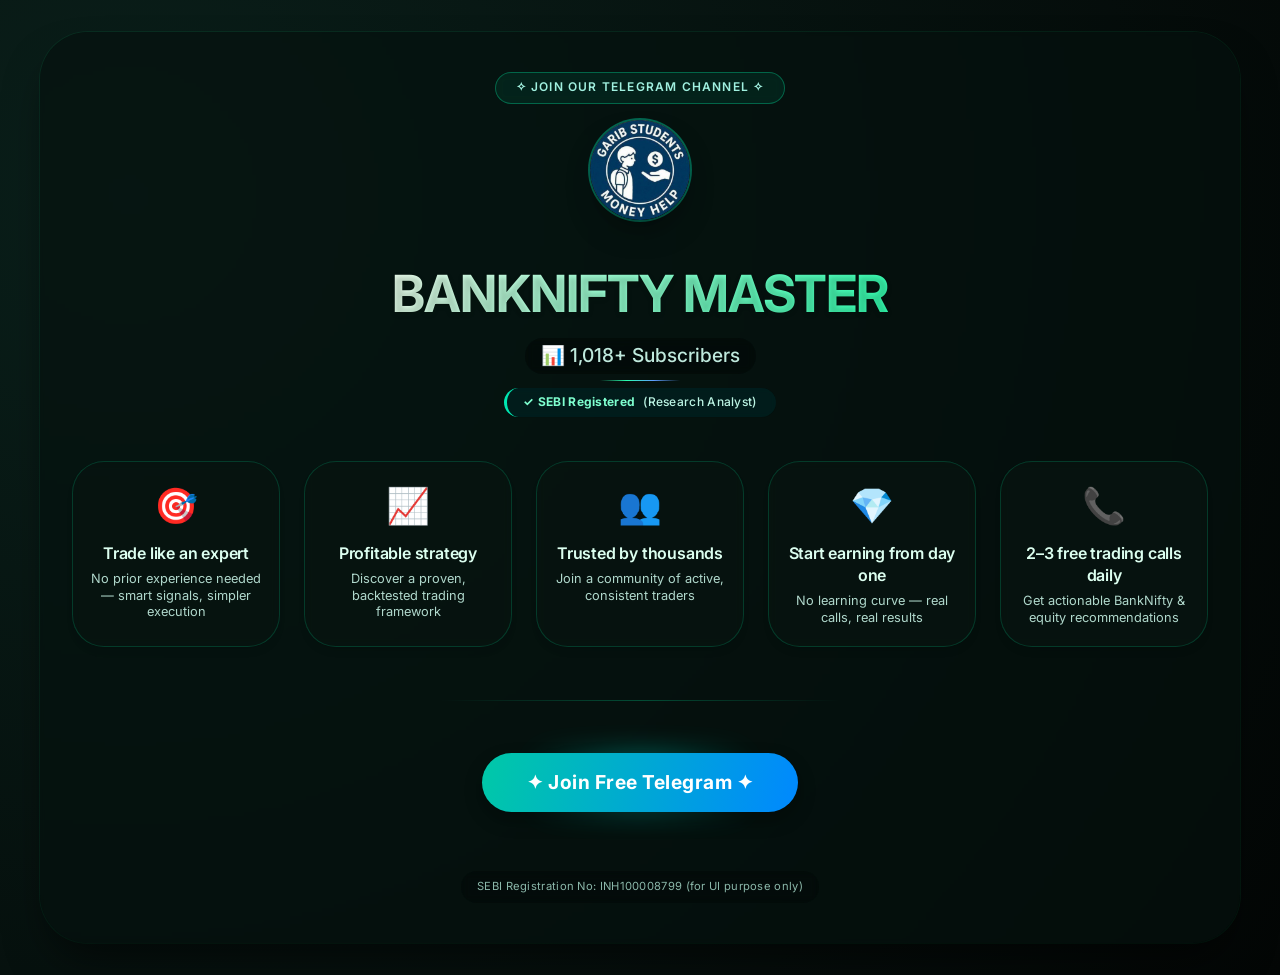
==== index.html @ f179f3c0 "rinku-telegram-page" ====
<!DOCTYPE html>
<html lang="en">
<head>
  <meta charset="UTF-8">
  <meta name="viewport" content="width=device-width, initial-scale=1.0, viewport-fit=cover">
  <title>Banknifty Master | SEBI Registered Trading Community</title>
  <!-- Google Fonts: Modern, clean, professional -->
  <link href="https://fonts.googleapis.com/css2?family=Inter:opsz,wght@14..32,300;14..32,400;14..32,500;14..32,600;14..32,700&display=swap" rel="stylesheet">
  <link rel="stylesheet" href="style.css">
</head>
<body>
<div class="container">
  <div class="landing">
    <!-- Top Section: small text + circular logo (using /logo.png) -->
    <div>
      <div class="top-badge">✧ JOIN OUR TELEGRAM CHANNEL ✧</div>
      <div class="logo-circle">
        <img src="/logo.jpg" alt="Banknifty Master Logo" class="logo-image" onerror="this.onerror=null; this.parentElement.innerHTML='<div class=\'logo-inner-fallback\'>B⚡N</div>';">
      </div>
    </div>

    <!-- Main Heading + Subscribers + SEBI badge -->
    <div class="hero-title">
      <h1>BANKNIFTY MASTER</h1>
      <div class="subscriber-count">📊 1,018+ Subscribers</div>
      <div class="divider"></div>
      <div class="sebi-badge">
        <span>✓ SEBI Registered</span> (Research Analyst)
      </div>
    </div>

    <!-- Features Section with icons (emojis as modern placeholders) -->
    <div class="features-grid">
      <div class="feature-card">
        <div class="feature-icon">🎯</div>
        <h3>Trade like an expert</h3>
        <p>No prior experience needed — smart signals, simpler execution</p>
      </div>
      <div class="feature-card">
        <div class="feature-icon">📈</div>
        <h3>Profitable strategy</h3>
        <p>Discover a proven, backtested trading framework</p>
      </div>
      <div class="feature-card">
        <div class="feature-icon">👥</div>
        <h3>Trusted by thousands</h3>
        <p>Join a community of active, consistent traders</p>
      </div>
      <div class="feature-card">
        <div class="feature-icon">💎</div>
        <h3>Start earning from day one</h3>
        <p>No learning curve — real calls, real results</p>
      </div>
      <div class="feature-card">
        <div class="feature-icon">📞</div>
        <h3>2–3 free trading calls daily</h3>
        <p>Get actionable BankNifty & equity recommendations</p>
      </div>
    </div>

    <!-- subtle divider line for elegance -->
    <div class="divider-light"></div>

    <!-- CTA Button: big rounded, gradient blue with hover glow -->
    <div class="cta-wrapper">
      <div class="glow-effect"></div>
      <a href="https://t.me/+rwpIDRvQyR9kOTc1" class="cta-button" target="_blank" rel="noopener noreferrer">
        ✦ Join Free Telegram ✦
      </a>
    </div>

    <!-- Footer Text: SEBI Registration Number (UI only) -->
    <div class="footer-note">
      SEBI Registration No: INH100008799 (for UI purpose only)
    </div>
  </div>
</div>
</body>
</html>
---- style.css ----
/* style.css */
/* Banknifty Master Landing Page - Modern, Dark Green + Black Gradient, Neon Accents */

* {
  margin: 0;
  padding: 0;
  box-sizing: border-box;
}

body {
  font-family: 'Inter', sans-serif;
  background: radial-gradient(circle at 10% 20%, #0a1f1a, #030605);
  min-height: 100vh;
  display: flex;
  align-items: center;
  justify-content: center;
  padding: 2rem 1.5rem;
  line-height: 1.4;
  color: #eef5f0;
}

/* Main container – glassmorphic card */
.container {
  max-width: 1200px;
  width: 100%;
  margin: 0 auto;
  background: rgba(6, 18, 14, 0.65);
  backdrop-filter: blur(2px);
  border-radius: 3rem;
  padding: 2.5rem 2rem;
  box-shadow: 0 25px 45px -12px rgba(0, 0, 0, 0.6), 0 0 0 1px rgba(0, 255, 150, 0.08);
  transition: all 0.2s ease;
}

/* content wrapper: flex column, center aligned */
.landing {
  display: flex;
  flex-direction: column;
  align-items: center;
  text-align: center;
  gap: 2rem;
}

/* ----- TOP SECTION (small text + circular logo) ----- */
.top-badge {
  display: inline-block;
  background: rgba(0, 255, 180, 0.08);
  border: 1px solid rgba(0, 255, 180, 0.3);
  padding: 0.4rem 1.2rem;
  border-radius: 60px;
  font-size: 0.75rem;
  font-weight: 600;
  letter-spacing: 1.2px;
  color: #a0f0e0;
  backdrop-filter: blur(4px);
  margin-bottom: 0.5rem;
}

.logo-circle {
  width: 100px;
  height: 100px;
  background: linear-gradient(135deg, #0e2b22, #05100c);
  border-radius: 50%;
  display: flex;
  align-items: center;
  justify-content: center;
  margin: 0.5rem auto 0.2rem auto;
  box-shadow: 0 15px 30px -10px rgba(0,0,0,0.5), 0 0 0 2px rgba(0, 230, 180, 0.4), inset 0 1px 1px rgba(255,255,255,0.05);
  transition: transform 0.2s ease, box-shadow 0.2s;
  overflow: hidden;
}
.logo-circle:hover {
  transform: scale(1.02);
  box-shadow: 0 18px 32px -12px black, 0 0 0 3px rgba(0, 255, 200, 0.6);
}

/* Logo image styling */
.logo-image {
  width: 100%;
  height: 100%;
  object-fit: cover;
  border-radius: 50%;
}

/* Fallback text logo in case /logo.png is missing */
.logo-inner-fallback {
  font-size: 2.8rem;
  font-weight: 700;
  background: linear-gradient(130deg, #C0FFE0, #38f0c0);
  background-clip: text;
  -webkit-background-clip: text;
  color: transparent;
  letter-spacing: 2px;
  text-shadow: 0 0 6px rgba(0,200,150,0.3);
}

/* main heading group */
.hero-title {
  margin-top: 0.2rem;
}
h1 {
  font-size: 3.2rem;
  font-weight: 700;
  background: linear-gradient(120deg, #F0FFF0, #8effd0, #2effb0);
  background-clip: text;
  -webkit-background-clip: text;
  color: transparent;
  letter-spacing: -0.02em;
  text-shadow: 0 2px 5px rgba(0,20,0,0.2);
}
.subscriber-count {
  font-size: 1.2rem;
  font-weight: 500;
  color: #bfe9dd;
  background: rgba(0,0,0,0.3);
  display: inline-block;
  padding: 0.3rem 1rem;
  border-radius: 40px;
  backdrop-filter: blur(4px);
  margin-top: 0.5rem;
}

/* SEBI badge (elegant, fake UI) */
.sebi-badge {
  display: inline-flex;
  align-items: center;
  gap: 8px;
  background: rgba(0, 35, 35, 0.7);
  border-left: 3px solid #00e6b0;
  padding: 0.4rem 1.2rem 0.4rem 1rem;
  border-radius: 40px;
  font-size: 0.75rem;
  font-weight: 500;
  letter-spacing: 0.3px;
  color: #bcf5e4;
  backdrop-filter: blur(4px);
  margin: 0.2rem 0 0.2rem;
}
.sebi-badge span {
  font-weight: 700;
  color: #7effcf;
}

/* features grid – modern card style */
.features-grid {
  display: flex;
  flex-wrap: wrap;
  justify-content: center;
  gap: 1.5rem;
  margin: 0.5rem 0 0.8rem;
  width: 100%;
}
.feature-card {
  background: rgba(8, 22, 18, 0.65);
  backdrop-filter: blur(4px);
  border-radius: 2rem;
  padding: 1.2rem 1rem;
  flex: 1 1 200px;
  min-width: 160px;
  transition: all 0.25s ease;
  border: 1px solid rgba(0, 220, 150, 0.2);
  box-shadow: 0 6px 12px -8px rgba(0,0,0,0.4);
}
.feature-card:hover {
  transform: translateY(-5px);
  border-color: rgba(0, 255, 170, 0.5);
  background: rgba(12, 32, 26, 0.8);
  box-shadow: 0 20px 25px -12px rgba(0,0,0,0.5), 0 0 0 1px rgba(0,255,180,0.2);
}
.feature-icon {
  font-size: 2.2rem;
  margin-bottom: 0.75rem;
  display: inline-block;
}
.feature-card h3 {
  font-size: 1rem;
  font-weight: 600;
  margin-bottom: 0.4rem;
  color: #dcfff0;
  letter-spacing: -0.2px;
}
.feature-card p {
  font-size: 0.8rem;
  color: #b0d8cc;
  font-weight: 400;
  line-height: 1.3;
}

/* CTA button with glow & hover */
.cta-wrapper {
  margin: 0.8rem 0 0.5rem;
  position: relative;
  display: inline-block;
}
.glow-effect {
  position: absolute;
  inset: -4px;
  border-radius: 60px;
  background: radial-gradient(circle, rgba(0,230,210,0.6), transparent 70%);
  filter: blur(12px);
  opacity: 0.6;
  transition: opacity 0.3s ease;
  pointer-events: none;
}
.cta-button {
  position: relative;
  display: inline-block;
  background: linear-gradient(105deg, #00c9a7, #0088ff);
  padding: 1rem 2.8rem;
  border-radius: 60px;
  font-size: 1.2rem;
  font-weight: 700;
  letter-spacing: 0.5px;
  color: white;
  text-decoration: none;
  transition: all 0.25s ease;
  box-shadow: 0 8px 18px rgba(0,0,0,0.3);
  border: none;
  backdrop-filter: blur(2px);
  z-index: 2;
}
.cta-button:hover {
  transform: scale(1.02);
  background: linear-gradient(105deg, #0cdbb5, #1f97ff);
  box-shadow: 0 12px 28px rgba(0,200,150,0.4);
}
.cta-wrapper:hover .glow-effect {
  opacity: 1;
  filter: blur(16px);
}

/* soft divider */
.divider {
  width: 80px;
  height: 1px;
  background: linear-gradient(90deg, transparent, #2affb0, #5f9eff, transparent);
  margin: 0.4rem auto 0.2rem;
}
.divider-light {
  width: 100%;
  max-width: 400px;
  height: 1px;
  background: radial-gradient(circle, rgba(0,255,170,0.25), transparent);
  margin: 0.5rem 0;
}

/* footer text */
.footer-note {
  margin-top: 1.2rem;
  font-size: 0.7rem;
  font-weight: 400;
  color: #8bb7aa;
  letter-spacing: 0.3px;
  background: rgba(0, 0, 0, 0.25);
  padding: 0.5rem 1rem;
  border-radius: 40px;
  backdrop-filter: blur(4px);
}

/* responsive tuning */
@media (max-width: 720px) {
  body {
    padding: 1rem;
  }
  .container {
    padding: 1.8rem 1.2rem;
  }
  h1 {
    font-size: 2.2rem;
  }
  .subscriber-count {
    font-size: 1rem;
  }
  .features-grid {
    gap: 1rem;
  }
  .feature-card {
    padding: 1rem 0.8rem;
    min-width: 140px;
  }
  .cta-button {
    padding: 0.8rem 2rem;
    font-size: 1rem;
  }
  .logo-circle {
    width: 80px;
    height: 80px;
  }
  .logo-inner-fallback {
    font-size: 2.2rem;
  }
}

@media (max-width: 520px) {
  .feature-card {
    flex: 1 1 100%;
    max-width: 260px;
  }
  .container {
    border-radius: 2rem;
  }
  h1 {
    font-size: 1.9rem;
  }
  .top-badge {
    font-size: 0.7rem;
  }
}

/* additional refinements: neon blue/green accents on focus */
a, .cta-button:focus-visible {
  outline: none;
  box-shadow: 0 0 0 3px rgba(0,255,180,0.5);
  border-radius: 60px;
}
.feature-card:focus-within {
  outline: 1px solid #00ffb3;
}
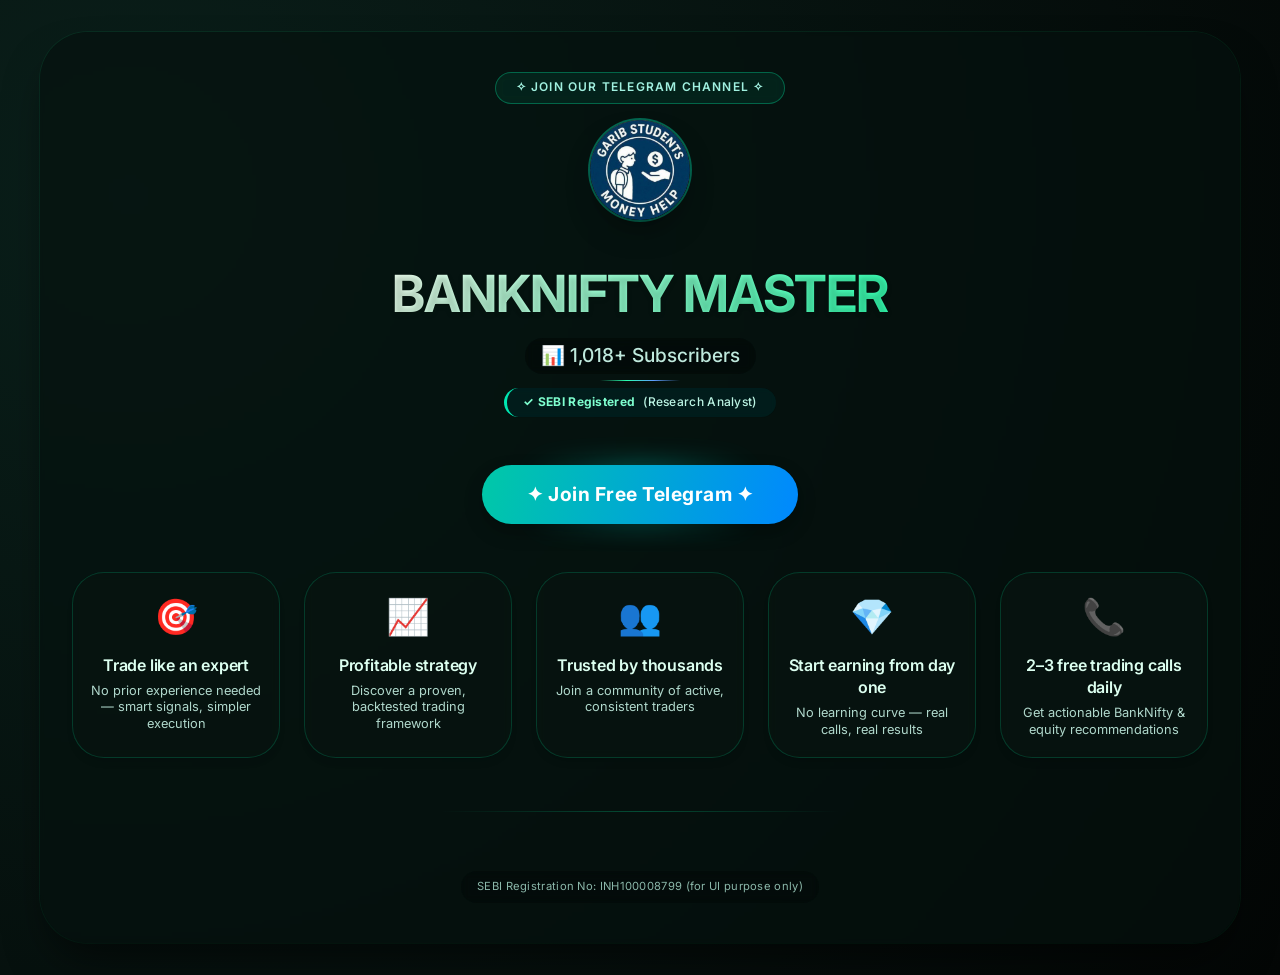
==== commit abaf4d37: "position update" ====
--- a/index.html
+++ b/index.html
@@ -1,79 +1,106 @@
 <!DOCTYPE html>
 <html lang="en">
+
 <head>
-  <meta charset="UTF-8">
-  <meta name="viewport" content="width=device-width, initial-scale=1.0, viewport-fit=cover">
-  <title>Banknifty Master | SEBI Registered Trading Community</title>
-  <!-- Google Fonts: Modern, clean, professional -->
-  <link href="https://fonts.googleapis.com/css2?family=Inter:opsz,wght@14..32,300;14..32,400;14..32,500;14..32,600;14..32,700&display=swap" rel="stylesheet">
-  <link rel="stylesheet" href="style.css">
+    <meta charset="UTF-8">
+    <meta name="viewport" content="width=device-width, initial-scale=1.0, viewport-fit=cover">
+    <title>Banknifty Master | SEBI Registered Trading Community</title>
+    <!-- Google Fonts: Modern, clean, professional -->
+    <link
+        href="https://fonts.googleapis.com/css2?family=Inter:opsz,wght@14..32,300;14..32,400;14..32,500;14..32,600;14..32,700&display=swap"
+        rel="stylesheet">
+    <link rel="stylesheet" href="style.css">
+    <!-- Meta Pixel Code -->
+    <script>
+        !function (f, b, e, v, n, t, s) {
+            if (f.fbq) return; n = f.fbq = function () {
+                n.callMethod ?
+                n.callMethod.apply(n, arguments) : n.queue.push(arguments)
+            };
+            if (!f._fbq) f._fbq = n; n.push = n; n.loaded = !0; n.version = '2.0';
+            n.queue = []; t = b.createElement(e); t.async = !0;
+            t.src = v; s = b.getElementsByTagName(e)[0];
+            s.parentNode.insertBefore(t, s)
+        }(window, document, 'script',
+            'https://connect.facebook.net/en_US/fbevents.js');
+        fbq('init', '1441446717356918');
+        fbq('track', 'PageView');
+    </script>
+    <noscript><img height="1" width="1" style="display:none"
+            src="https://www.facebook.com/tr?id=1441446717356918&ev=PageView&noscript=1" /></noscript>
+    <!-- End Meta Pixel Code -->
 </head>
+
 <body>
-<div class="container">
-  <div class="landing">
-    <!-- Top Section: small text + circular logo (using /logo.png) -->
-    <div>
-      <div class="top-badge">✧ JOIN OUR TELEGRAM CHANNEL ✧</div>
-      <div class="logo-circle">
-        <img src="/logo.jpg" alt="Banknifty Master Logo" class="logo-image" onerror="this.onerror=null; this.parentElement.innerHTML='<div class=\'logo-inner-fallback\'>B⚡N</div>';">
-      </div>
+    <div class="container">
+        <div class="landing">
+            <!-- Top Section: small text + circular logo (using /logo.png) -->
+            <div>
+                <div class="top-badge">✧ JOIN OUR TELEGRAM CHANNEL ✧</div>
+                <div class="logo-circle">
+                    <img src="/logo.jpg" alt="Banknifty Master Logo" class="logo-image"
+                        onerror="this.onerror=null; this.parentElement.innerHTML='<div class=\'logo-inner-fallback\'>B⚡N</div>';">
+                </div>
+            </div>
+
+            <!-- Main Heading + Subscribers + SEBI badge -->
+            <div class="hero-title">
+                <h1>BANKNIFTY MASTER</h1>
+                <div class="subscriber-count">📊 1,018+ Subscribers</div>
+                <div class="divider"></div>
+                <div class="sebi-badge">
+                    <span>✓ SEBI Registered</span> (Research Analyst)
+                </div>
+            </div>
+
+            <!-- CTA Button: big rounded, gradient blue with hover glow -->
+            <div class="cta-wrapper">
+                <div class="glow-effect"></div>
+                <a href="https://t.me/+rwpIDRvQyR9kOTc1" class="cta-button" target="_blank" rel="noopener noreferrer">
+                    ✦ Join Free Telegram ✦
+                </a>
+            </div>
+
+
+            <!-- Features Section with icons (emojis as modern placeholders) -->
+            <div class="features-grid">
+                <div class="feature-card">
+                    <div class="feature-icon">🎯</div>
+                    <h3>Trade like an expert</h3>
+                    <p>No prior experience needed — smart signals, simpler execution</p>
+                </div>
+                <div class="feature-card">
+                    <div class="feature-icon">📈</div>
+                    <h3>Profitable strategy</h3>
+                    <p>Discover a proven, backtested trading framework</p>
+                </div>
+                <div class="feature-card">
+                    <div class="feature-icon">👥</div>
+                    <h3>Trusted by thousands</h3>
+                    <p>Join a community of active, consistent traders</p>
+                </div>
+                <div class="feature-card">
+                    <div class="feature-icon">💎</div>
+                    <h3>Start earning from day one</h3>
+                    <p>No learning curve — real calls, real results</p>
+                </div>
+                <div class="feature-card">
+                    <div class="feature-icon">📞</div>
+                    <h3>2–3 free trading calls daily</h3>
+                    <p>Get actionable BankNifty & equity recommendations</p>
+                </div>
+            </div>
+
+            <!-- subtle divider line for elegance -->
+            <div class="divider-light"></div>
+
+            
+            <!-- Footer Text: SEBI Registration Number (UI only) -->
+            <div class="footer-note">
+                SEBI Registration No: INH100008799 (for UI purpose only)
+            </div>
+        </div>
     </div>
+</body>
 
-    <!-- Main Heading + Subscribers + SEBI badge -->
-    <div class="hero-title">
-      <h1>BANKNIFTY MASTER</h1>
-      <div class="subscriber-count">📊 1,018+ Subscribers</div>
-      <div class="divider"></div>
-      <div class="sebi-badge">
-        <span>✓ SEBI Registered</span> (Research Analyst)
-      </div>
-    </div>
-
-    <!-- Features Section with icons (emojis as modern placeholders) -->
-    <div class="features-grid">
-      <div class="feature-card">
-        <div class="feature-icon">🎯</div>
-        <h3>Trade like an expert</h3>
-        <p>No prior experience needed — smart signals, simpler execution</p>
-      </div>
-      <div class="feature-card">
-        <div class="feature-icon">📈</div>
-        <h3>Profitable strategy</h3>
-        <p>Discover a proven, backtested trading framework</p>
-      </div>
-      <div class="feature-card">
-        <div class="feature-icon">👥</div>
-        <h3>Trusted by thousands</h3>
-        <p>Join a community of active, consistent traders</p>
-      </div>
-      <div class="feature-card">
-        <div class="feature-icon">💎</div>
-        <h3>Start earning from day one</h3>
-        <p>No learning curve — real calls, real results</p>
-      </div>
-      <div class="feature-card">
-        <div class="feature-icon">📞</div>
-        <h3>2–3 free trading calls daily</h3>
-        <p>Get actionable BankNifty & equity recommendations</p>
-      </div>
-    </div>
-
-    <!-- subtle divider line for elegance -->
-    <div class="divider-light"></div>
-
-    <!-- CTA Button: big rounded, gradient blue with hover glow -->
-    <div class="cta-wrapper">
-      <div class="glow-effect"></div>
-      <a href="https://t.me/+rwpIDRvQyR9kOTc1" class="cta-button" target="_blank" rel="noopener noreferrer">
-        ✦ Join Free Telegram ✦
-      </a>
-    </div>
-
-    <!-- Footer Text: SEBI Registration Number (UI only) -->
-    <div class="footer-note">
-      SEBI Registration No: INH100008799 (for UI purpose only)
-    </div>
-  </div>
-</div>
-</body>
 </html>
